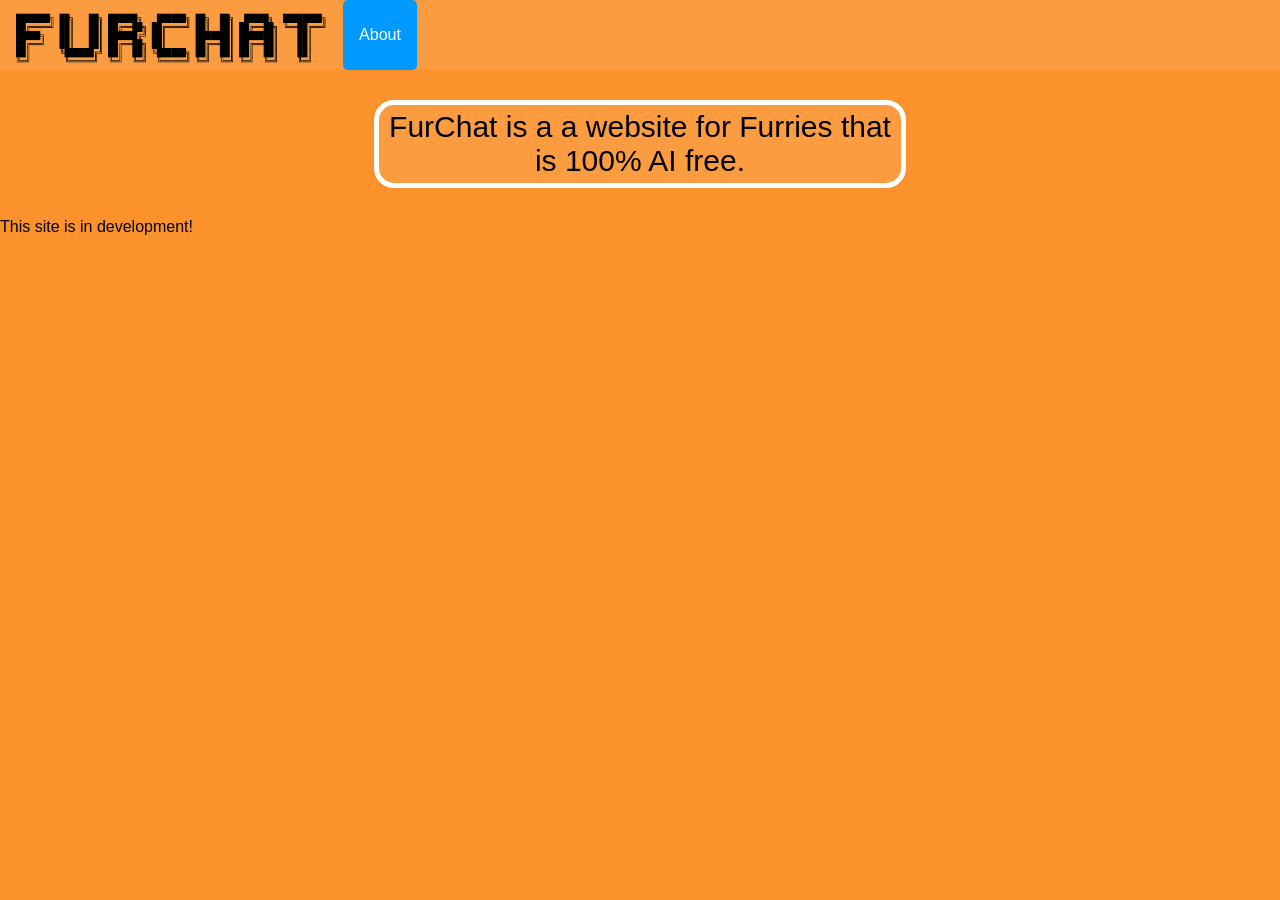
==== about/index.html @ 150a38ae "git commit -m "Basic Home Page and Navigation Bar"" ====
<!DOCTYPE html>
<html>
<head>
    <title>About - Fur Chat</title>
    <style>
        body {
            background: #fb922b;
            font-family: arial;
            margin: 0;
        }
        .title {
            background: #fb9c41;
            width: 40%;
            height: auto;
            border: 5px solid #ffff;
            border-radius: 20px;
            font-size: 30px;
            padding: 5px;
        }
    </style>
    <link rel="stylesheet" href="/topnav.css">
</head>
<body>
    <div class="topnav">
        <img src="/FURCHAT_LOGO.png" onclick="window.location.href='/';" alt="FurChatLogo"></img>
        <a class="active" href="/about/">About</a>
    </div>
    <center>
    <p class="title">FurChat is a a website for Furries that is 100% AI free.</p>
    </center>
    <p>This site is in development!</p>
</body>
</html>
---- topnav.css ----
.topnav {
    background-color: #fb9c41;
    overflow: hidden;
    position: sticky;
    top: 0;
    z-index: 1000;
    width: 100%;
}

/* Logo and Links */
.topnav a {
  float: left;
  color: #f2f2f2;
  text-align: center;
  height: 60px;
  line-height: 60px;
  padding: 5px 16px;
  text-decoration: none;
  font-size: 16px;
  transition: background-color 0.5s ease;
}

.topnav img {
  float: left;
  height: 60px;
  padding: 5px 16px;
  transition: background-color 0.5s ease;
}

.topnav a.active {
  background-color: #0099ff;
  color: white;
  border-radius: 5px;
}
.topnav img.active {
  background-color: #0099ff;
  color: white;
  border-radius: 5px;
}

.topnav a:hover {
  border-radius: 5px;
  cursor: pointer;
}
.topnav img:hover {
  border-radius: 5px;
  cursor: pointer;
}
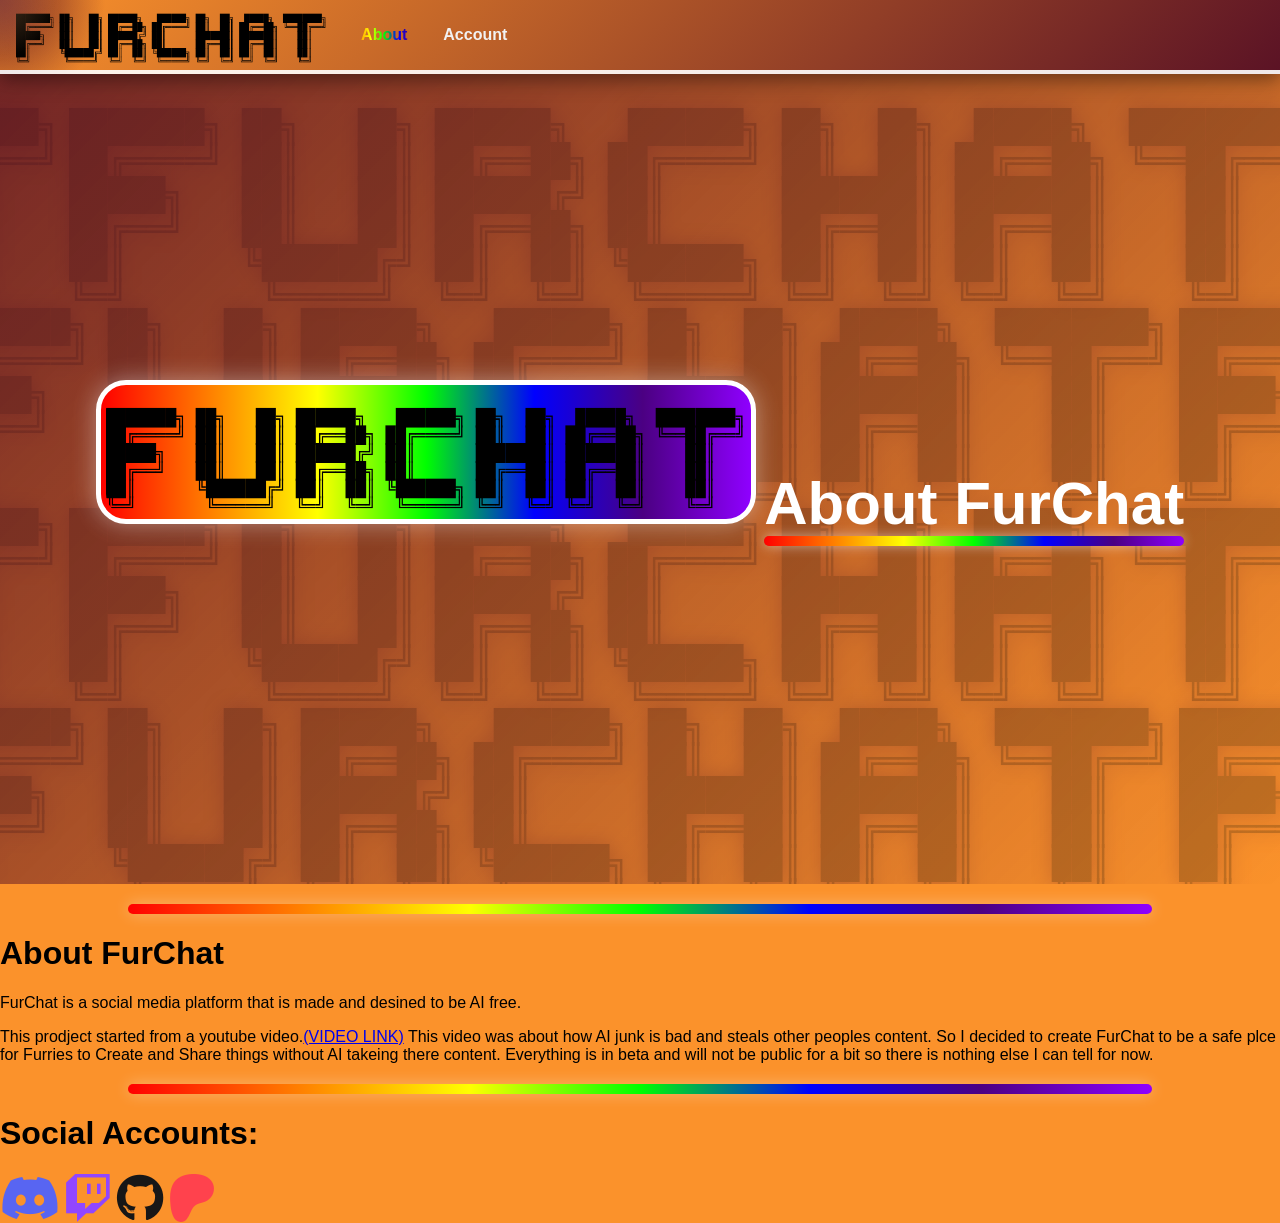
==== commit 70368f2e: "git commit -m "Added social media links to index and account pages, updated top navigation bar, and " ====
--- a/about/index.html
+++ b/about/index.html
@@ -1,33 +1,29 @@
 <!DOCTYPE html>
 <html>
 <head>
-    <title>About - Fur Chat</title>
-    <style>
-        body {
-            background: #fb922b;
-            font-family: arial;
-            margin: 0;
-        }
-        .title {
-            background: #fb9c41;
-            width: 40%;
-            height: auto;
-            border: 5px solid #ffff;
-            border-radius: 20px;
-            font-size: 30px;
-            padding: 5px;
-        }
-    </style>
-    <link rel="stylesheet" href="/topnav.css">
+    <title>About - FurChat</title>
+    <link rel="stylesheet" href="/assets/css/styles.css">
+    <link rel="stylesheet" href="https://cdnjs.cloudflare.com/ajax/libs/font-awesome/6.5.0/css/all.min.css">
 </head>
 <body>
-    <div class="topnav">
-        <img src="/FURCHAT_LOGO.png" onclick="window.location.href='/';" alt="FurChatLogo"></img>
-        <a class="active" href="/about/">About</a>
+    <div class="topnav"><img onclick="home()" src="/FURCHAT_LOGO.png" alt="FurChatLogo"></img><a class="active" href="/about/">About</a><a href="/account/">Account</a><div id="firefoxMessage" style="display: none;"><p>You are using Firefox. Some features may not work as expected.</p></div></div>
+    <div class="section">
+    <div class="moving-bg"></div>
+    <center>
+        <img class="title" src="/FURCHAT_LOGO.png" alt="FurChatLogo"></img>
+        <h1>About FurChat</h1>
+    </center>
     </div>
-    <center>
-    <p class="title">FurChat is a a website for Furries that is 100% AI free.</p>
-    </center>
-    <p>This site is in development!</p>
+    <center><hr></center>
+    <h1>About FurChat</h1>
+    <p>FurChat is a social media platform that is made and desined to be AI free.
+    <p>This prodject started from a youtube video.<a href="https://youtu.be/iGovxOJcUPo?si=Yc4F3Fhc8g9e3W2d">(VIDEO LINK)</a> This video was about how AI junk is bad and steals other peoples content. So I decided to create FurChat to be a safe plce for Furries to Create and Share things without AI takeing there content. Everything is in beta and will not be public for a bit so there is nothing else I can tell for now.</p>
+    <center><hr></center>
+    <h1>Social Accounts:</h1>
+    <a href="https://discord.gg/9rkSeWayBq" target="_blank"><i class="fa-brands fa-discord" style="font-size:48px; color:#5865F2;"></i></a>
+    <a href="https://www.twitch.tv/furchatofficial" target="_blank"><i class="fa-brands fa-twitch" style="font-size:48px; color:#9146FF;"></i></a>
+    <a href="https://github.com/fur-Chat/" target="_blank"><i class="fa-brands fa-github" style="font-size:48px; color:#181717;"></i></a>
+    <a href="https://www.patreon.com/cw/FurChatOfficial" target="_blank"><i class="fa-brands fa-patreon" style="font-size:48px; color:#FF424D;"></i></a>
+<script src="/assets/js/main.js"></script>
 </body>
 </html>
--- a/assets/css/styles.css
+++ b/assets/css/styles.css
@@ -0,0 +1,346 @@
+body {
+    background: #fb922b;
+    font-family: Arial, sans-serif;
+    margin: 0;
+}
+
+.section {
+    display: flex;
+    justify-content: center;
+    align-items: center;
+    height: 90vh;
+    font-size: 30px;
+    color: #ffffff;
+    position: relative;
+    overflow: hidden;
+    background:
+        linear-gradient(
+            135deg,
+            rgba(91, 19, 37, 0.85),
+            rgba(251, 146, 43, 0.35)
+        );
+}
+
+.title {
+    width: 50%;
+    height: auto;
+    background:
+        linear-gradient(
+            90deg,
+            #ff0000,
+            #ff7f00,
+            #ffff00,
+            #00ff00,
+            #0000ff,
+            #4b0082,
+            #8f00ff
+        );
+    padding: 5px;
+    border-radius: 30px;
+    border: 5px solid #ffffff;
+    box-shadow: 0 0 25px rgba(255, 255, 255, 0.4);
+}
+
+.section h1 {
+    position: relative;
+    display: inline-block;
+}
+
+.section h1::after {
+    content: "";
+    position: absolute;
+    left: 0;
+    bottom: -8px;
+    width: 100%;
+    height: 10px;
+    border-radius: 10px;
+    background:
+        linear-gradient(
+            to right,
+            #ff0000,
+            #ff7f00,
+            #ffff00,
+            #00ff00,
+            #0000ff,
+            #4b0082,
+            #8f00ff
+        );
+    box-shadow: 0 0 12px rgba(255, 255, 255, 0.5);
+}
+
+hr {
+    border: 0;
+    height: 10px;
+    background:
+        linear-gradient(
+            to right,
+            #ff0000,
+            #ff7f00,
+            #ffff00,
+            #00ff00,
+            #0000ff,
+            #4b0082,
+            #8f00ff
+        );
+    margin: 20px 0;
+    width: 80%;
+    border-radius: 10px;
+    box-shadow: 0 0 15px rgba(255, 255, 255, 0.35);
+}
+
+.moving-bg {
+    position: absolute;
+    inset: 0;
+    overflow: hidden;
+    z-index: -1;
+}
+
+.row {
+    position: absolute;
+    left: 0;
+    display: flex;
+    gap: 10px;
+    will-change: transform;
+    opacity: 0.35;
+}
+
+.row img {
+    display: block;
+    flex-shrink: 0;
+    filter: drop-shadow(0 0 10px #5b1325);
+}
+
+/* ================================
+   TOP NAVIGATION BAR
+================================ */
+
+.topnav {
+    position: sticky;
+    top: 0;
+    z-index: 1000;
+    width: 100%;
+    height: 70px;
+    display: flex;
+    align-items: center;
+    overflow: hidden;
+    background:
+        radial-gradient(
+            circle 140px at var(--x) var(--y),
+            rgba(91, 19, 37, 0.95),
+            transparent 75%
+        ),
+        linear-gradient(135deg, #fb922b, #5b1325);
+    border-bottom: 4px solid rgba(255, 255, 255, 0.9);
+    box-shadow: 0 5px 20px rgba(0, 0, 0, 0.45);
+    backdrop-filter: blur(10px);
+}
+
+.topnav::before {
+    content: "";
+    position: absolute;
+    inset: 0;
+    pointer-events: none;
+    background:
+        radial-gradient(
+            circle 90px at var(--x) var(--y),
+            rgba(251, 146, 43, 0.25),
+            transparent 70%
+        ),
+        radial-gradient(
+            circle 80px at var(--x) var(--y),
+            rgba(255, 255, 255, 0.12),
+            transparent 70%
+        );
+    opacity: 0.8;
+}
+
+/* ================================
+   NAV LINKS
+================================ */
+
+.topnav a {
+    position: relative;
+    height: 60px;
+    line-height: 60px;
+    padding: 5px 18px;
+    color: #f2f2f2;
+    text-align: center;
+    text-decoration: none;
+    font-size: 16px;
+    font-weight: 600;
+    transition:
+        color 0.35s ease,
+        transform 0.35s ease,
+        text-shadow 0.35s ease;
+}
+
+.topnav a::after {
+    content: "";
+    position: absolute;
+    left: 50%;
+    bottom: 4px;
+    width: 0%;
+    height: 3px;
+    transform: translateX(-50%);
+    border-radius: 50px;
+    background: linear-gradient(
+        to right,
+        #ff0000,
+        #ff7f00,
+        #ffff00,
+        #00ff00,
+        #0000ff,
+        #4b0082,
+        #8f00ff
+    );
+    transition: width 0.4s ease;
+}
+
+.topnav a:hover {
+    cursor: pointer;
+    transform: translateY(-3px);
+    color: white;
+    text-shadow:
+        0 0 8px white,
+        0 0 15px #ff7f00;
+}
+
+.topnav a:hover::after {
+    width: 100%;
+}
+
+/* ================================
+   ACTIVE LINK
+================================ */
+
+.topnav a.active {
+    background: linear-gradient(
+        to right,
+        #ff0000,
+        #ff7f00,
+        #ffff00,
+        #00ff00,
+        #0000ff,
+        #4b0082,
+        #8f00ff
+    );
+    -webkit-background-clip: text;
+    background-clip: text;
+    color: transparent;
+    font-weight: 800;
+}
+
+/* ================================
+   LOGO / IMAGES
+================================ */
+
+.topnav img {
+    height: 60px;
+    padding: 5px 16px;
+    transition:
+        transform 0.35s ease,
+        filter 0.35s ease;
+}
+
+.topnav img:hover {
+    cursor: pointer;
+    transform: scale(1.12) rotate(2deg);
+    filter: drop-shadow(0 0 8px white) brightness(1.15);
+}
+
+.topnav img.active {
+    border-radius: 8px;
+}
+
+/* ================================
+   SCROLLBAR
+================================ */
+
+*::-webkit-scrollbar {
+    width: 14px;
+}
+
+*::-webkit-scrollbar-track {
+    background: #ff9d33;
+}
+
+*::-webkit-scrollbar-thumb {
+    background: linear-gradient(
+        to bottom,
+        #ff0000,
+        #ff7f00,
+        #ffff00,
+        #00ff00,
+        #0000ff,
+        #4b0082,
+        #8f00ff
+    );
+    border-radius: 20px;
+    border: 3px solid #ff9d33;
+}
+
+*::-webkit-scrollbar-thumb:hover {
+    background: linear-gradient(
+        to bottom,
+        #ff5555,
+        #ffaa55,
+        #ffff55,
+        #55ff55,
+        #5555ff,
+        #8b55bb,
+        #aa55ff
+    );
+    box-shadow: 0 0 10px white;
+}
+
+/* ================================
+   SMOOTH PAGE FEEL
+================================ */
+
+html {
+    scroll-behavior: smooth;
+}
+
+/* Youtube Videos */
+.video {
+  position: relative;
+  display: inline-block;
+  padding: 6px;
+  border-radius: 12px;
+  background: conic-gradient(
+    from 0deg,
+    #ff0000,
+    #ff7f00,
+    #ffff00,
+    #00ff00,
+    #0000ff,
+    #4b0082,
+    #8f00ff,
+    #ff0000
+  );
+  background-size: 200% 200%;
+}
+
+.video:hover {
+  animation: borderMove 2s linear infinite;
+}
+
+.video iframe {
+  display: block;
+  width: 560px;
+  height: 315px;
+  border: 0;
+  border-radius: 8px;
+  background: #000;
+}
+
+@keyframes borderMove {
+  0% {
+    background-position: 0% 50%;
+    filter: hue-rotate(0deg);
+  }
+  100% {
+    background-position: 200% 50%;
+    filter: hue-rotate(360deg);
+  }
+}
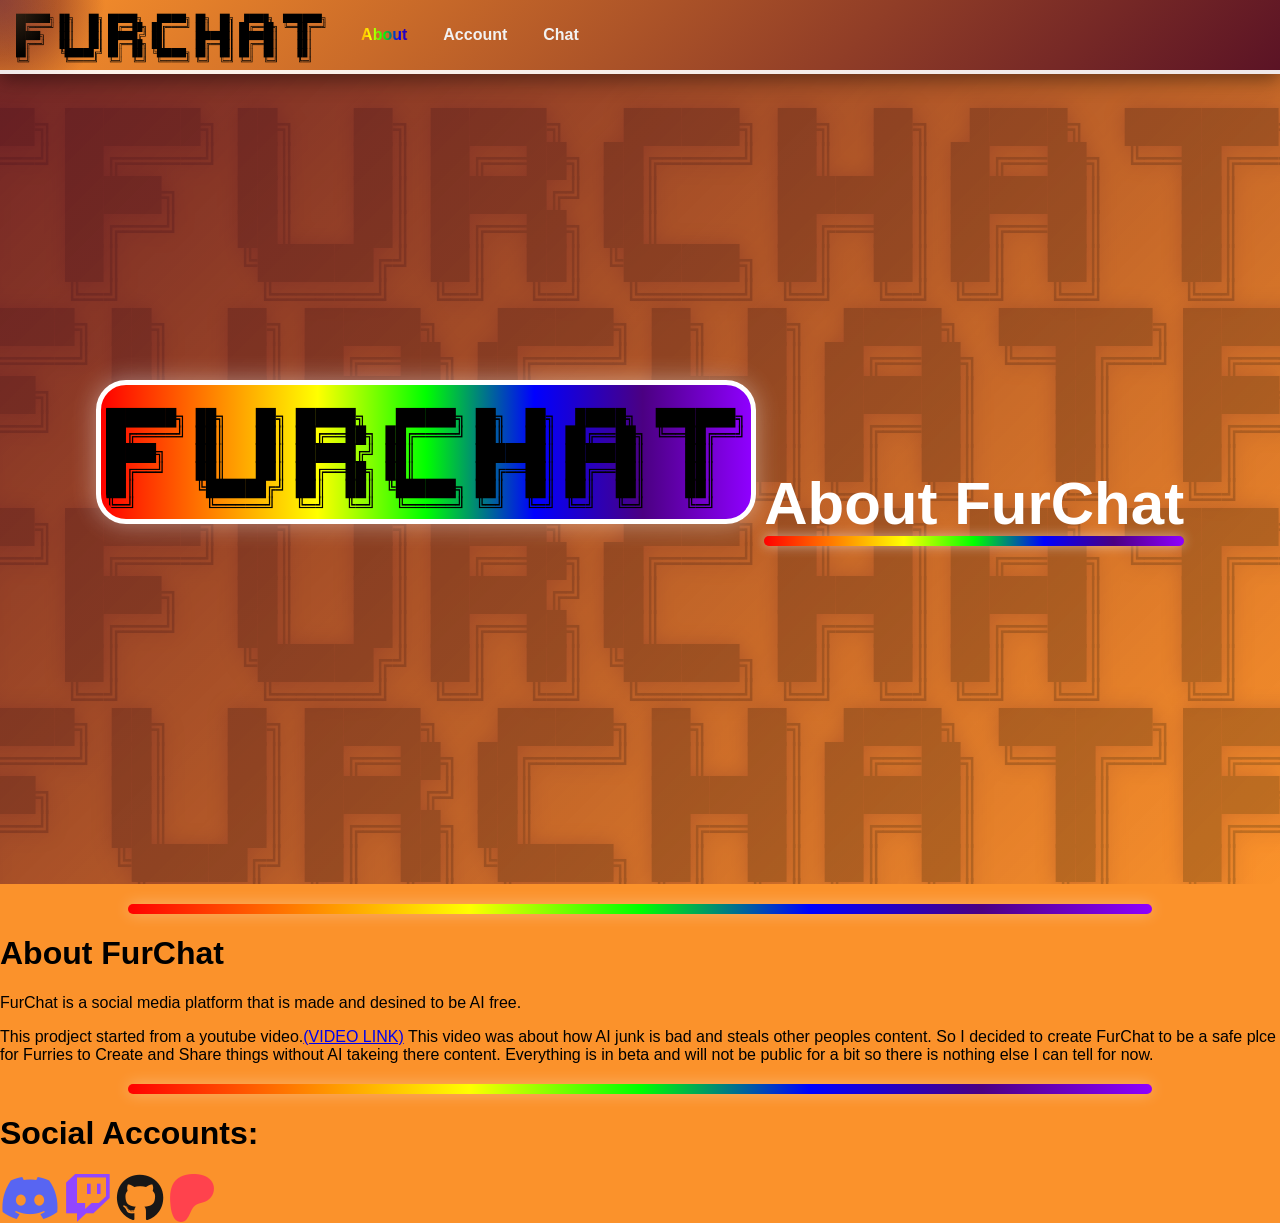
==== commit ed7cf213: "git commit -m "Added chat page and updated navigation bar"" ====
--- a/about/index.html
+++ b/about/index.html
@@ -6,7 +6,7 @@
     <link rel="stylesheet" href="https://cdnjs.cloudflare.com/ajax/libs/font-awesome/6.5.0/css/all.min.css">
 </head>
 <body>
-    <div class="topnav"><img onclick="home()" src="/FURCHAT_LOGO.png" alt="FurChatLogo"></img><a class="active" href="/about/">About</a><a href="/account/">Account</a><div id="firefoxMessage" style="display: none;"><p>You are using Firefox. Some features may not work as expected.</p></div></div>
+    <div class="topnav"><img onclick="home()" src="/FURCHAT_LOGO.png" alt="FurChatLogo"></img><a class="active" href="/about/">About</a><a href="/account/">Account</a><a href="/chat/">Chat</a><div id="firefoxMessage" style="display: none;"><p>You are using Firefox. Some features may not work as expected.</p></div></div>
     <div class="section">
     <div class="moving-bg"></div>
     <center>
